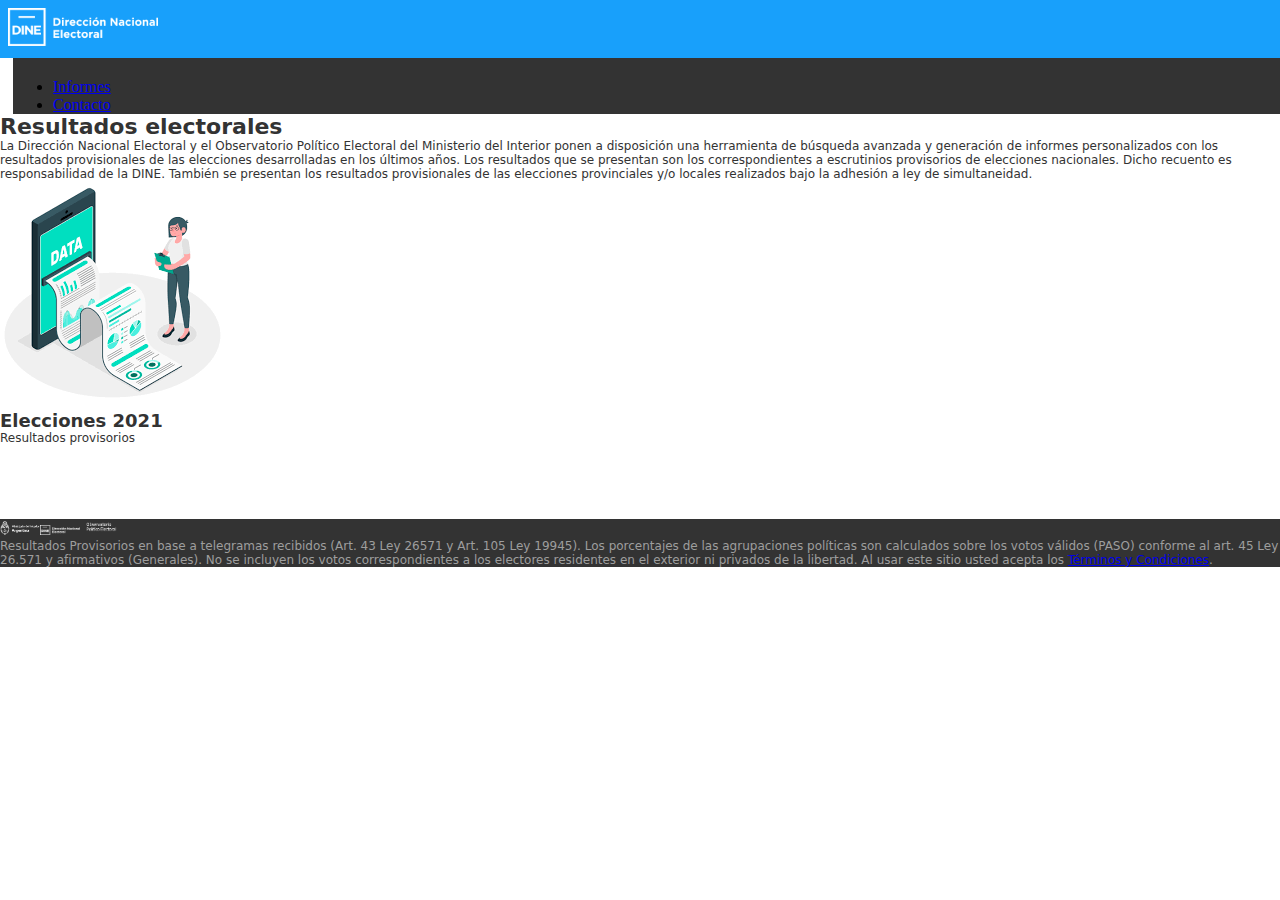
==== tup-lc2-votacion-app/index.html @ 8f476973 "Creacion, los inicios del todo" ====
<!DOCTYPE html>
<html lang="es">

<head>
    <meta charset="UTF-8" />
    <meta name="viewport" content="width=device-width, initial-scale=1.0" />
    <title>Sistema de Publicación de Resultados Electorales</title>
    <link rel="shortcut icon" type="image/png" href="img/icons/favicon-16x16.png">
    <!-- Estilos CSS -->
    <link rel="stylesheet" href="css/common.css" />
    <link rel="stylesheet" href="css/pages/index.css">
    <link rel="stylesheet" href="https://cdnjs.cloudflare.com/ajax/libs/font-awesome/5.15.4/css/all.min.css" crossorigin="anonymous" referrerpolicy="no-referrer" />
</head>

<body>
    <header>
        <!--Barra de logo portal-->
        <div class="header-page">
            <img src="img/icons/Logo_DINE_negativo.a88f983e.png" alt="logo" class="logo">
        </div>
        <!--Barra de menú principal-->
        <ul class="barra-menu">
            <li><a class="active" href="informes.html">Informes</a></li>
            <li><a href="#contact">Contacto</a></li>
        </ul>
    </header>
    <!-- Contenido principal de la página -->
    <main>
        <section id="sec-titulo">
            <!--Seccion para agregar informacion-->
            <h2>Resultados electorales</h2>
            <p>La Dirección Nacional Electoral y el Observatorio Político Electoral del Ministerio
                del Interior ponen a disposición una herramienta de búsqueda avanzada y generación
                de informes personalizados con los resultados provisionales de las elecciones
                desarrolladas en los últimos años.
                Los resultados que se presentan son los correspondientes a escrutinios provisorios de
                elecciones nacionales. Dicho recuento es responsabilidad de la DINE. También se
                presentan los resultados provisionales de las elecciones provinciales y/o locales
                realizados bajo la adhesión a ley de simultaneidad.</p>
            <div><img src="img/images.png" alt=""></div>
            <!--Seccion para "mensajes" que no se que es-->
        </section>
        <section id="sec-contenido">
            <!--Seccion para contenido de la página-->
            <h3>Elecciones 2021</h3>
            <p>Resultados provisorios</p>
            <!--Seccion iconos-->
            <svg version="1.1" id="Capa_1" xmlns="http://www.w3.org/2000/svg" xmlns:xlink="http://www.w3.org/1999/xlink"
                x="0px" y="0px" width="841.889px" height="595.281px" viewBox="0 0 841.889 595.281" enable-background="new 0 0 841.889
595.281" xml:space="preserve" class="v-icon__component theme--light"
                style="font-size: 70px; height: 70px; width: 70px;">
                <g><path fill="#FFFFFF" d="M671.434,227.503l-43.614-14.145c-2.358-1.179-4.716-1.179-8.252,1.179
c-2.357,1.179-4.715,3.536-4.715,5.894l-1.179,3.536c-9.431-8.251-22.396-
20.039-34.185-35.363V31.827
c0-7.072-5.894-11.788-11.788-11.788H198.746c-7.073,0-11.788,5.895-
11.788,11.788v530.448c0,7.072,4.715,11.787,11.788,11.787
h368.955c7.073,0,11.788-4.715,11.788-
11.787V348.917c1.179,2.357,3.536,3.536,4.715,4.716l44.794,14.145c1.179,0,2.357,0,3.5
36,0
c4.715,0,8.251-2.357,9.43-7.072s-1.179-10.609-5.894-12.967l0,0l-34.185-
11.787l30.648-102.554l34.185,10.608l0,0
c4.715,1.179,10.608-1.179,12.966-
7.072C679.685,234.576,676.149,228.682,671.434,227.503z
M555.914,550.487H210.533V43.615
h345.381v113.162c-29.47-25.934-77.799-21.218-83.693-20.039l-3.536-
34.185h35.363c5.894,0,10.609-4.715,10.609-10.609
c0-5.894-4.716-10.608-10.609-10.608H262.4c-4.715,2.357-9.43,7.072-
9.43,12.966c0,5.895,4.715,10.609,10.608,10.609h35.363
l11.787,132.022c0,2.357,1.179,5.894,2.357,8.251c2.357,2.358,4.715,3.537,7.072,3.537h1
03.731
c5.895,9.43,15.324,12.966,16.503,14.145c0,0,29.47,15.324,51.866,24.755c12.96
7,5.894,15.324,9.43,20.039,14.145
c2.357,3.537,5.894,7.073,10.609,10.609c14.146,12.967,34.185,14.146,40.078,15
.324l17.682,4.715L555.914,550.487z
M456.897,203.927l-8.251-3.536c-1.179-1.179-17.682-8.251-31.827-3.536c8.251,2.357-14.145,8.251-18.86,17.682
c-2.357,4.715-3.536,8.251-3.536,12.967h-87.229l10.608-
122.593h130.844L456.897,203.927z M585.383,319.448l-42.436-11.788
c-1.179,0-2.357,0-3.536,0c0,0-17.682,0-28.291-9.431c-3.536-3.536-5.894-
7.072-8.251-9.43
c-5.894-7.073-11.788-12.967-27.112-20.039c-22.396-9.431-50.687-24.755-
51.865-24.755c0,0-7.073-3.536-9.431-9.43
c-1.179-3.536-1.179-7.072,1.179-10.609c2.357-4.715,4.716-5.894,7.073-
7.072c5.894-2.357,14.145,1.179,17.682,2.357l62.475,25.933
c4.715,1.18,15.324,4.716,22.396-2.357c4.715-4.715,3.536-11.787-2.357-
21.218c-10.609-16.503-29.469-20.039-37.721-20.039
c-1.179,0-2.357,0-2.357,0c-1.179,0-2.357,0-3.536,0l0,0l-4.716-36.542l-1.179-
8.251c0,0,0,0,1.179,0c0,0,56.581-
8.252,76.621,24.754c15.323,25.933,38.899,50.688,56.58,62.475L585.383,319.448z">
                        </path>
                        <path fill="#FFFFFF" d="M368.49,179.174c2.357,1.179,3.536,2.357,5.894,2.357l0,0l0,0c3.536,0,5.895-
1.179,8.252-3.536
l29.469-35.363c3.536-4.715,2.357-10.609-1.179-14.146c-2.357-1.179-4.715-
2.357-7.072-2.357c-2.358,0-4.716,1.179-7.073,3.536
l-12.966,15.324l-9.431,11.788l-5.894-4.716l-4.715-3.536c-4.716-3.536-10.609-
2.357-14.146,2.357
c-3.536,4.716-2.357,10.609,2.357,14.146L368.49,179.174z"></path>
                        <path fill="#FFFFFF" d="M427.428,359.526c0-2.357,0-3.536,0-5.894c0,0,0,0,0-1.18l0,0l0,0c0-
28.29-20.039-50.688-44.793-50.688
c-24.755,0-44.794,22.397-44.794,50.688l0,0l0,0c0,2.358,0,4.716,0,7.073c14.145,16.503-23.575,40.078-23.575,67.189l0,0l0,0
c0,48.33,30.648,88.408,68.369,88.408c37.72,0,68.368-40.078,68.368-
88.408l0,0l0,0
C451.003,399.604,441.573,376.029,427.428,359.526z M382.635,495.085c23.576,0-43.615-25.933-47.151-57.76h94.302
C427.428,469.152,407.389,495.085,382.635,495.085z M406.21,344.202c-7.073-
3.536-15.324-5.894-23.575-5.894
c-8.252,0-16.503,2.357-23.576,5.894c3.537-12.967,12.967-21.218,23.576-
21.218C394.422,321.805,403.853,331.235,406.21,344.202z
M382.635,358.347c23.575,0,43.614,24.754,47.15,57.76h94.302C339.02,383.101,359.059,358.347,382.635,358.347z"></path></g></svg>
        </section>
    </main>
    <!--Pie de página-->
    <footer class="pie">
        <div><img class="img-pie1" src="img/icons/Ministerio-del-Interior_pluma.1ab9a7a7.png" alt=""><img class="img-pie2" src="img/icons/Logo_DINE_negativo.a88f983e.png" alt=""><img class="img-pie3" src="img/icons/logos_001-10.4430c8d5.png" alt=""></div>
        <div><p>Resultados Provisorios en base a telegramas recibidos (Art. 43 Ley 26571 y Art. 105 Ley 19945). Los porcentajes de las agrupaciones políticas son calculados sobre los votos válidos (PASO) conforme al art. 45 Ley 26.571 y afirmativos (Generales). No se incluyen los votos correspondientes a los electores residentes en el exterior ni privados de la libertad. Al usar este sitio usted acepta los <a href="#" target="_blank">Términos y Condiciones</a>.</p></div>
    </footer>
</body>

</html>
---- tup-lc2-votacion-app/css/common.css ----
@import url('https://fonts.googleapis.com/css?family=Roboto:100,300,400,500,700,900');

*{
    margin: 0px;
}

p{
    font-size: 12px;
    color: var(--textos);
    font-family: system-ui, -apple-system, BlinkMacSystemFont, 'Segoe UI', Roboto, Oxygen, Ubuntu, Cantarell, 'Open Sans', 'Helvetica Neue', sans-serif;
}

h1{
    font-size: 26px;
    color: var(--titulos);
    padding-bottom: 20px;
    font-family: system-ui, -apple-system, BlinkMacSystemFont, 'Segoe UI', Roboto, Oxygen, Ubuntu, Cantarell, 'Open Sans', 'Helvetica Neue', sans-serif;
}

h2{
    font-size: 22px;
    color: var(--textos);
    font-family: system-ui, -apple-system, BlinkMacSystemFont, 'Segoe UI', Roboto, Oxygen, Ubuntu, Cantarell, 'Open Sans', 'Helvetica Neue', sans-serif;
}

h3{
    font-size: 18px;
    color: var(--textos);
    font-family: system-ui, -apple-system, BlinkMacSystemFont, 'Segoe UI', Roboto, Oxygen, Ubuntu, Cantarell, 'Open Sans', 'Helvetica Neue', sans-serif;
}

.header-page{
    padding: 0.5em;
    background-color: var(--fondo-Cabecera);
    color: white;
    width: 100%;
    margin: 0px auto auto;
}

.logo{
    width: 150px;
}

.barra-menu{
    margin-left: 13px;
    margin-right: 13px;
    padding-top: 20px;
    background-color: var(--fondo-Menu);
    width: 100%;
}

.pie{
    background-color: var(--fondo-Footer);
    
}

.pie p{
    color: var(--texto-footer);
}

.img-pie1{
    width: 40px;
}

.img-pie2{
    width: 40px;
}

.img-pie3{
    width: 40px;
}

:root{
    --magenta: #ee3d8f;
    --celeste: #37bbed;
    --morado: #9283be;
    --gris-claro: #9e9e9e;
    --titulos: #333;
    --textos: #333;
    --fondo-pantalla: rgb(235, 245, 251);
    --fondo-Cabecera: #18a0fb;
    --fondo-Footer: #333;
    --fondo-Menu: #333;
    --texto-footer: #9e9e9e;
    --titulo-Grilla: #727272;
    --borde-inferior-Grilla: #727272;
    --borde-Grilla: #c5c5c5;
    --grafica-amarillo: rgb(252, 210, 0);
    --grafica-amarillo-claro: rgba(252, 210, 0, 0.3);
    --grafica-celeste: rgb(0, 169, 232);
    --grafica-celeste-claro: rgba(0, 169, 232, 0.3);
    --grafica-bordo: rgb(171, 40, 40);
    --grafica-bordo-claro: rgba(171, 40, 40, 0.3);
    --grafica-lila: rgb(112, 76, 159);
    --grafica-lila-claro: rgba(112, 76, 159, 0.5);
    --grafica-lila2: rgb(77, 46, 110);
    --grafica-lila2-claro: rgba(77, 46, 110, 0.5);
    --grafica-gris: rgb(128, 128, 128);
    --grafica-gris-claro: rgb(128, 128, 128, 0.5);
    --grafica-verde: rgb(102, 171, 60);
    --grafica-verde-claro: rgba(102, 171, 60, 0.5);
    --mensaje-usuario-amarillo: #ffc107;
    --mensaje-usuario-verde: #28a745;
    --mensaje-usuario-rojo: #dc3545;
}
---- tup-lc2-votacion-app/css/pages/index.css ----
.header-page{
    padding: 0.5em;
    background-color: var(--fondo-Cabecera);
    color: white;
    width: 100%;
    margin: 0px auto auto;
}

.logo{
    width: 150px;
}

.barra-menu{
    margin-left: 13px;
    margin-right: 13px;
    padding-top: 20px;
    background-color: var(--fondo-Menu);
    width: 100%;
}
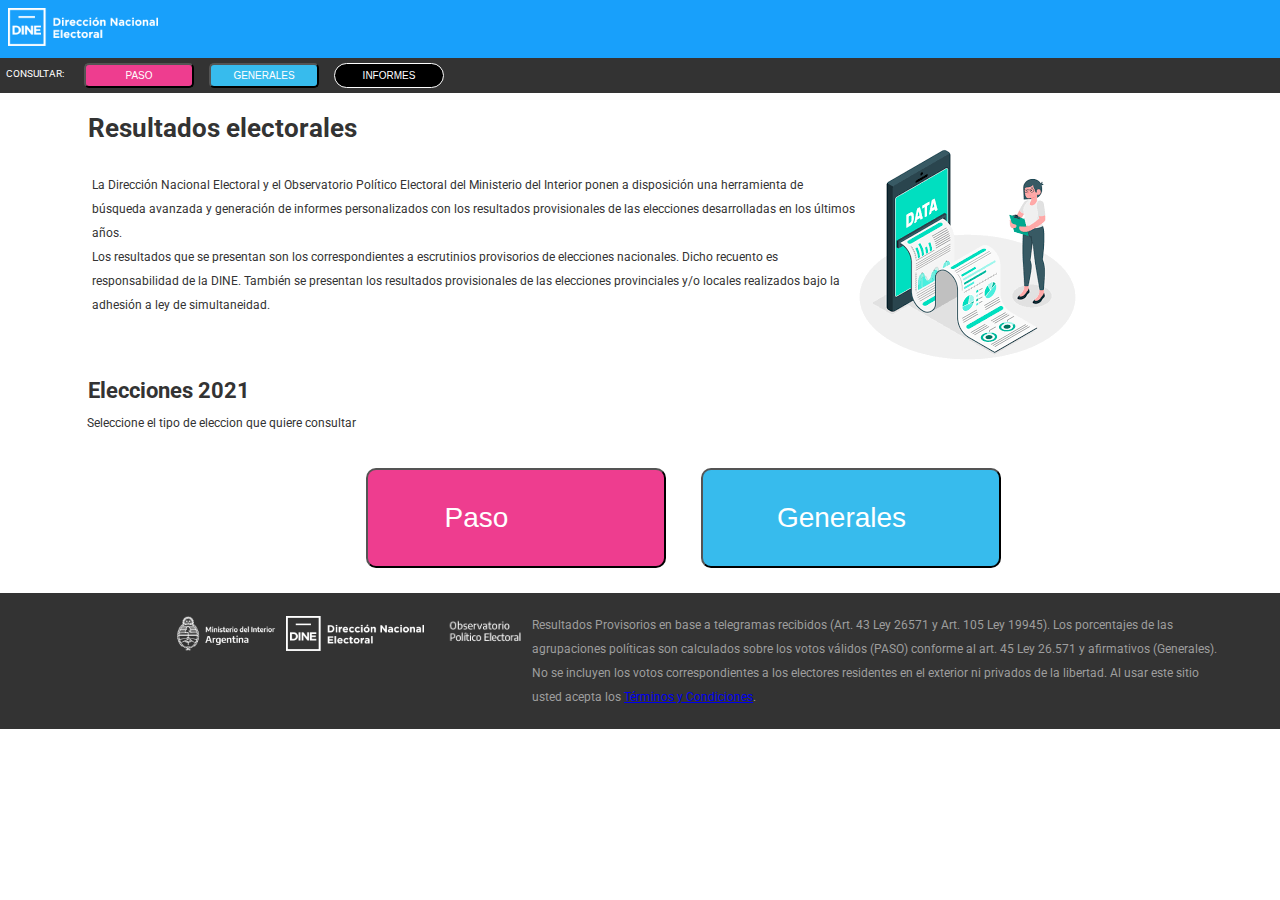
==== commit b4c58c00: "Actualizacion" ====
--- a/tup-lc2-votacion-app/index.html
+++ b/tup-lc2-votacion-app/index.html
@@ -16,102 +16,83 @@
     <header>
         <!--Barra de logo portal-->
         <div class="header-page">
-            <img src="img/icons/Logo_DINE_negativo.a88f983e.png" alt="logo" class="logo">
+            <a href="index.html"><img src="img/icons/Logo_DINE_negativo.a88f983e.png" alt="logo" class="logo"></a>
         </div>
         <!--Barra de menú principal-->
-        <ul class="barra-menu">
-            <li><a class="active" href="informes.html">Informes</a></li>
-            <li><a href="#contact">Contacto</a></li>
-        </ul>
+        <div class="barra-menu">
+            <p>CONSULTAR:</p>
+            <a href="paso.html"><button class="paso">paso</button></a>
+            <a href="generales.html"><button class="generales">generales</button></a>
+            <a href="informes.html"><button class="informes">informes</button></a>
+        </div>  
     </header>
     <!-- Contenido principal de la página -->
     <main>
         <section id="sec-titulo">
             <!--Seccion para agregar informacion-->
-            <h2>Resultados electorales</h2>
+            <h1>Resultados electorales</h1>
             <p>La Dirección Nacional Electoral y el Observatorio Político Electoral del Ministerio
                 del Interior ponen a disposición una herramienta de búsqueda avanzada y generación
                 de informes personalizados con los resultados provisionales de las elecciones
                 desarrolladas en los últimos años.
-                Los resultados que se presentan son los correspondientes a escrutinios provisorios de
+                <br>Los resultados que se presentan son los correspondientes a escrutinios provisorios de
                 elecciones nacionales. Dicho recuento es responsabilidad de la DINE. También se
                 presentan los resultados provisionales de las elecciones provinciales y/o locales
                 realizados bajo la adhesión a ley de simultaneidad.</p>
             <div><img src="img/images.png" alt=""></div>
-            <!--Seccion para "mensajes" que no se que es-->
         </section>
         <section id="sec-contenido">
             <!--Seccion para contenido de la página-->
-            <h3>Elecciones 2021</h3>
-            <p>Resultados provisorios</p>
-            <!--Seccion iconos-->
-            <svg version="1.1" id="Capa_1" xmlns="http://www.w3.org/2000/svg" xmlns:xlink="http://www.w3.org/1999/xlink"
-                x="0px" y="0px" width="841.889px" height="595.281px" viewBox="0 0 841.889 595.281" enable-background="new 0 0 841.889
-595.281" xml:space="preserve" class="v-icon__component theme--light"
-                style="font-size: 70px; height: 70px; width: 70px;">
-                <g><path fill="#FFFFFF" d="M671.434,227.503l-43.614-14.145c-2.358-1.179-4.716-1.179-8.252,1.179
-c-2.357,1.179-4.715,3.536-4.715,5.894l-1.179,3.536c-9.431-8.251-22.396-
-20.039-34.185-35.363V31.827
-c0-7.072-5.894-11.788-11.788-11.788H198.746c-7.073,0-11.788,5.895-
-11.788,11.788v530.448c0,7.072,4.715,11.787,11.788,11.787
-h368.955c7.073,0,11.788-4.715,11.788-
-11.787V348.917c1.179,2.357,3.536,3.536,4.715,4.716l44.794,14.145c1.179,0,2.357,0,3.5
-36,0
-c4.715,0,8.251-2.357,9.43-7.072s-1.179-10.609-5.894-12.967l0,0l-34.185-
-11.787l30.648-102.554l34.185,10.608l0,0
-c4.715,1.179,10.608-1.179,12.966-
-7.072C679.685,234.576,676.149,228.682,671.434,227.503z
-M555.914,550.487H210.533V43.615
-h345.381v113.162c-29.47-25.934-77.799-21.218-83.693-20.039l-3.536-
-34.185h35.363c5.894,0,10.609-4.715,10.609-10.609
-c0-5.894-4.716-10.608-10.609-10.608H262.4c-4.715,2.357-9.43,7.072-
-9.43,12.966c0,5.895,4.715,10.609,10.608,10.609h35.363
-l11.787,132.022c0,2.357,1.179,5.894,2.357,8.251c2.357,2.358,4.715,3.537,7.072,3.537h1
-03.731
-c5.895,9.43,15.324,12.966,16.503,14.145c0,0,29.47,15.324,51.866,24.755c12.96
-7,5.894,15.324,9.43,20.039,14.145
-c2.357,3.537,5.894,7.073,10.609,10.609c14.146,12.967,34.185,14.146,40.078,15
-.324l17.682,4.715L555.914,550.487z
-M456.897,203.927l-8.251-3.536c-1.179-1.179-17.682-8.251-31.827-3.536c8.251,2.357-14.145,8.251-18.86,17.682
-c-2.357,4.715-3.536,8.251-3.536,12.967h-87.229l10.608-
-122.593h130.844L456.897,203.927z M585.383,319.448l-42.436-11.788
-c-1.179,0-2.357,0-3.536,0c0,0-17.682,0-28.291-9.431c-3.536-3.536-5.894-
-7.072-8.251-9.43
-c-5.894-7.073-11.788-12.967-27.112-20.039c-22.396-9.431-50.687-24.755-
-51.865-24.755c0,0-7.073-3.536-9.431-9.43
-c-1.179-3.536-1.179-7.072,1.179-10.609c2.357-4.715,4.716-5.894,7.073-
-7.072c5.894-2.357,14.145,1.179,17.682,2.357l62.475,25.933
-c4.715,1.18,15.324,4.716,22.396-2.357c4.715-4.715,3.536-11.787-2.357-
-21.218c-10.609-16.503-29.469-20.039-37.721-20.039
-c-1.179,0-2.357,0-2.357,0c-1.179,0-2.357,0-3.536,0l0,0l-4.716-36.542l-1.179-
-8.251c0,0,0,0,1.179,0c0,0,56.581-
-8.252,76.621,24.754c15.323,25.933,38.899,50.688,56.58,62.475L585.383,319.448z">
+            <h2>Elecciones 2021</h2>
+            <p>Seleccione el tipo de eleccion que quiere consultar</p>
+            <a href="paso.html"><button class="paso2">Paso<div class="urna">
+                <svg version="1.1" id="Capa_1" xmlns="http://www.w3.org/2000/svg" xmlns:xlink="http://www.w3.org/1999/xlink" x="0px"
+                    y="0px" width="841.889px" height="595.281px" viewBox="0 0 841.889 595.281"
+                    enable-background="new 0 0 841.889 595.281" xml:space="preserve" class="v-icon__component theme--light"
+                    style="font-size: 70px; height: 70px; width: 70px;">
+                    <g>
+                        <path fill="#FFFFFF"
+                            d="M671.434,227.503l-43.614-14.145c-2.358-1.179-4.716-1.179-8.252,1.179 c-2.357,1.179-4.715,3.536-4.715,5.894l-1.179,3.536c-9.431-8.251-22.396-20.039-34.185-35.363V31.827 c0-7.072-5.894-11.788-11.788-11.788H198.746c-7.073,0-11.788,5.895-11.788,11.788v530.448c0,7.072,4.715,11.787,11.788,11.787 h368.955c7.073,0,11.788-4.715,11.788-11.787V348.917c1.179,2.357,3.536,3.536,4.715,4.716l44.794,14.145c1.179,0,2.357,0,3.536,0 c4.715,0,8.251-2.357,9.43-7.072s-1.179-10.609-5.894-12.967l0,0l-34.185-11.787l30.648-102.554l34.185,10.608l0,0 c4.715,1.179,10.608-1.179,12.966-7.072C679.685,234.576,676.149,228.682,671.434,227.503z M555.914,550.487H210.533V43.615 h345.381v113.162c-29.47-25.934-77.799-21.218-83.693-20.039l-3.536-34.185h35.363c5.894,0,10.609-4.715,10.609-10.609 c0-5.894-4.716-10.608-10.609-10.608H262.4c-4.715,2.357-9.43,7.072-9.43,12.966c0,5.895,4.715,10.609,10.608,10.609h35.363 l-11.787,132.022c0,2.357,1.179,5.894,2.357,8.251c2.357,2.358,4.715,3.537,7.072,3.537h103.731 c5.895,9.43,15.324,12.966,16.503,14.145c0,0,29.47,15.324,51.866,24.755c12.967,5.894,15.324,9.43,20.039,14.145 c2.357,3.537,5.894,7.073,10.609,10.609c14.146,12.967,34.185,14.146,40.078,15.324l17.682,4.715L555.914,550.487z M456.897,203.927l-8.251-3.536c-1.179-1.179-17.682-8.251-31.827-3.536c-8.251,2.357-14.145,8.251-18.86,17.682 c-2.357,4.715-3.536,8.251-3.536,12.967h-87.229l10.608-122.593h130.844L456.897,203.927z M585.383,319.448l-42.436-11.788 c-1.179,0-2.357,0-3.536,0c0,0-17.682,0-28.291-9.431c-3.536-3.536-5.894-7.072-8.251-9.43 c-5.894-7.073-11.788-12.967-27.112-20.039c-22.396-9.431-50.687-24.755-51.865-24.755c0,0-7.073-3.536-9.431-9.43 c-1.179-3.536-1.179-7.072,1.179-10.609c2.357-4.715,4.716-5.894,7.073-7.072c5.894-2.357,14.145,1.179,17.682,2.357l62.475,25.933 c4.715,1.18,15.324,4.716,22.396-2.357c4.715-4.715,3.536-11.787-2.357-21.218c-10.609-16.503-29.469-20.039-37.721-20.039 c-1.179,0-2.357,0-2.357,0c-1.179,0-2.357,0-3.536,0l0,0l-4.716-36.542l-1.179-8.251c0,0,0,0,1.179,09c0,0,56.581-8.252,76.621,24.754c15.323,25.933,38.899,50.688,56.58,62.475L585.383,319.448z">
                         </path>
-                        <path fill="#FFFFFF" d="M368.49,179.174c2.357,1.179,3.536,2.357,5.894,2.357l0,0l0,0c3.536,0,5.895-
-1.179,8.252-3.536
-l29.469-35.363c3.536-4.715,2.357-10.609-1.179-14.146c-2.357-1.179-4.715-
-2.357-7.072-2.357c-2.358,0-4.716,1.179-7.073,3.536
-l-12.966,15.324l-9.431,11.788l-5.894-4.716l-4.715-3.536c-4.716-3.536-10.609-
-2.357-14.146,2.357
-c-3.536,4.716-2.357,10.609,2.357,14.146L368.49,179.174z"></path>
-                        <path fill="#FFFFFF" d="M427.428,359.526c0-2.357,0-3.536,0-5.894c0,0,0,0,0-1.18l0,0l0,0c0-
-28.29-20.039-50.688-44.793-50.688
-c-24.755,0-44.794,22.397-44.794,50.688l0,0l0,0c0,2.358,0,4.716,0,7.073c14.145,16.503-23.575,40.078-23.575,67.189l0,0l0,0
-c0,48.33,30.648,88.408,68.369,88.408c37.72,0,68.368-40.078,68.368-
-88.408l0,0l0,0
-C451.003,399.604,441.573,376.029,427.428,359.526z M382.635,495.085c23.576,0-43.615-25.933-47.151-57.76h94.302
-C427.428,469.152,407.389,495.085,382.635,495.085z M406.21,344.202c-7.073-
-3.536-15.324-5.894-23.575-5.894
-c-8.252,0-16.503,2.357-23.576,5.894c3.537-12.967,12.967-21.218,23.576-
-21.218C394.422,321.805,403.853,331.235,406.21,344.202z
-M382.635,358.347c23.575,0,43.614,24.754,47.15,57.76h94.302C339.02,383.101,359.059,358.347,382.635,358.347z"></path></g></svg>
+                        <path fill="#FFFFFF"
+                            d="M368.49,179.174c2.357,1.179,3.536,2.357,5.894,2.357l0,0l0,0c3.536,0,5.895-1.179,8.252-3.536 l29.469-35.363c3.536-4.715,2.357-10.609-1.179-14.146c-2.357-1.179-4.715-2.357-7.072-2.357c-2.358,0-4.716,1.179-7.073,3.536 l-12.966,15.324l-9.431,11.788l-5.894-4.716l-4.715-3.536c-4.716-3.536-10.609-2.357-14.146,2.357 c-3.536,4.716-2.357,10.609,2.357,14.146L368.49,179.174z">
+                        </path>
+                        <path fill="#FFFFFF"
+                            d="M427.428,359.526c0-2.357,0-3.536,0-5.894c0,0,0,0,0-1.18l0,0l0,0c0-28.29-20.039-50.688-44.793-50.688 c-24.755,0-44.794,22.397-44.794,50.688l0,0l0,0c0,2.358,0,4.716,0,7.073c-14.145,16.503-23.575,40.078-23.575,67.189l0,0l0,0 c0,48.33,30.648,88.408,68.369,88.408c37.72,0,68.368-40.078,68.368-88.408l0,0l0,0 C451.003,399.604,441.573,376.029,427.428,359.526z M382.635,495.085c-23.576,0-43.615-25.933-47.151-57.76h94.302 C427.428,469.152,407.389,495.085,382.635,495.085z M406.21,344.202c-7.073-3.536-15.324-5.894-23.575-5.894 c-8.252,0-16.503,2.357-23.576,5.894c3.537-12.967,12.967-21.218,23.576-21.218C394.422,321.805,403.853,331.235,406.21,344.202z M382.635,358.347c23.575,0,43.614,24.754,47.15,57.76h-94.302C339.02,383.101,359.059,358.347,382.635,358.347z">
+                        </path>
+                    </g>
+                </svg>
+            </div></button></a>
+            <a href="generales.html"><button class="generales2">Generales<div class="urna">
+                <svg version="1.1" id="Capa_1" xmlns="http://www.w3.org/2000/svg" xmlns:xlink="http://www.w3.org/1999/xlink" x="0px"
+                    y="0px" width="841.889px" height="595.281px" viewBox="0 0 841.889 595.281"
+                    enable-background="new 0 0 841.889 595.281" xml:space="preserve" class="v-icon__component theme--light"
+                    style="font-size: 70px; height: 70px; width: 70px;">
+                    <g>
+                        <path fill="#FFFFFF"
+                            d="M671.434,227.503l-43.614-14.145c-2.358-1.179-4.716-1.179-8.252,1.179 c-2.357,1.179-4.715,3.536-4.715,5.894l-1.179,3.536c-9.431-8.251-22.396-20.039-34.185-35.363V31.827 c0-7.072-5.894-11.788-11.788-11.788H198.746c-7.073,0-11.788,5.895-11.788,11.788v530.448c0,7.072,4.715,11.787,11.788,11.787 h368.955c7.073,0,11.788-4.715,11.788-11.787V348.917c1.179,2.357,3.536,3.536,4.715,4.716l44.794,14.145c1.179,0,2.357,0,3.536,0 c4.715,0,8.251-2.357,9.43-7.072s-1.179-10.609-5.894-12.967l0,0l-34.185-11.787l30.648-102.554l34.185,10.608l0,0 c4.715,1.179,10.608-1.179,12.966-7.072C679.685,234.576,676.149,228.682,671.434,227.503z M555.914,550.487H210.533V43.615 h345.381v113.162c-29.47-25.934-77.799-21.218-83.693-20.039l-3.536-34.185h35.363c5.894,0,10.609-4.715,10.609-10.609 c0-5.894-4.716-10.608-10.609-10.608H262.4c-4.715,2.357-9.43,7.072-9.43,12.966c0,5.895,4.715,10.609,10.608,10.609h35.363 l-11.787,132.022c0,2.357,1.179,5.894,2.357,8.251c2.357,2.358,4.715,3.537,7.072,3.537h103.731 c5.895,9.43,15.324,12.966,16.503,14.145c0,0,29.47,15.324,51.866,24.755c12.967,5.894,15.324,9.43,20.039,14.145 c2.357,3.537,5.894,7.073,10.609,10.609c14.146,12.967,34.185,14.146,40.078,15.324l17.682,4.715L555.914,550.487z M456.897,203.927l-8.251-3.536c-1.179-1.179-17.682-8.251-31.827-3.536c-8.251,2.357-14.145,8.251-18.86,17.682 c-2.357,4.715-3.536,8.251-3.536,12.967h-87.229l10.608-122.593h130.844L456.897,203.927z M585.383,319.448l-42.436-11.788 c-1.179,0-2.357,0-3.536,0c0,0-17.682,0-28.291-9.431c-3.536-3.536-5.894-7.072-8.251-9.43 c-5.894-7.073-11.788-12.967-27.112-20.039c-22.396-9.431-50.687-24.755-51.865-24.755c0,0-7.073-3.536-9.431-9.43 c-1.179-3.536-1.179-7.072,1.179-10.609c2.357-4.715,4.716-5.894,7.073-7.072c5.894-2.357,14.145,1.179,17.682,2.357l62.475,25.933 c4.715,1.18,15.324,4.716,22.396-2.357c4.715-4.715,3.536-11.787-2.357-21.218c-10.609-16.503-29.469-20.039-37.721-20.039 c-1.179,0-2.357,0-2.357,0c-1.179,0-2.357,0-3.536,0l0,0l-4.716-36.542l-1.179-8.251c0,0,0,0,1.179,09c0,0,56.581-8.252,76.621,24.754c15.323,25.933,38.899,50.688,56.58,62.475L585.383,319.448z">
+                        </path>
+                        <path fill="#FFFFFF"
+                            d="M368.49,179.174c2.357,1.179,3.536,2.357,5.894,2.357l0,0l0,0c3.536,0,5.895-1.179,8.252-3.536 l29.469-35.363c3.536-4.715,2.357-10.609-1.179-14.146c-2.357-1.179-4.715-2.357-7.072-2.357c-2.358,0-4.716,1.179-7.073,3.536 l-12.966,15.324l-9.431,11.788l-5.894-4.716l-4.715-3.536c-4.716-3.536-10.609-2.357-14.146,2.357 c-3.536,4.716-2.357,10.609,2.357,14.146L368.49,179.174z">
+                        </path>
+                        <path fill="#FFFFFF"
+                            d="M427.428,359.526c0-2.357,0-3.536,0-5.894c0,0,0,0,0-1.18l0,0l0,0c0-28.29-20.039-50.688-44.793-50.688 c-24.755,0-44.794,22.397-44.794,50.688l0,0l0,0c0,2.358,0,4.716,0,7.073c-14.145,16.503-23.575,40.078-23.575,67.189l0,0l0,0 c0,48.33,30.648,88.408,68.369,88.408c37.72,0,68.368-40.078,68.368-88.408l0,0l0,0 C451.003,399.604,441.573,376.029,427.428,359.526z M382.635,495.085c-23.576,0-43.615-25.933-47.151-57.76h94.302 C427.428,469.152,407.389,495.085,382.635,495.085z M406.21,344.202c-7.073-3.536-15.324-5.894-23.575-5.894 c-8.252,0-16.503,2.357-23.576,5.894c3.537-12.967,12.967-21.218,23.576-21.218C394.422,321.805,403.853,331.235,406.21,344.202z M382.635,358.347c23.575,0,43.614,24.754,47.15,57.76h-94.302C339.02,383.101,359.059,358.347,382.635,358.347z">
+                        </path>
+                    </g>
+                </svg>
+            </div></button></a>
+            <!--Seccion iconos URNA-->      
+    
         </section>
     </main>
     <!--Pie de página-->
     <footer class="pie">
-        <div><img class="img-pie1" src="img/icons/Ministerio-del-Interior_pluma.1ab9a7a7.png" alt=""><img class="img-pie2" src="img/icons/Logo_DINE_negativo.a88f983e.png" alt=""><img class="img-pie3" src="img/icons/logos_001-10.4430c8d5.png" alt=""></div>
+        <div><img class="img1" src="img/icons/Ministerio-del-Interior_pluma.1ab9a7a7.png" alt="">
+            <img class="img2" src="img/icons/Logo_DINE_negativo.a88f983e.png" alt="">
+            <img class="img3" src="img/icons/logos_001-10.4430c8d5.png" alt="">
+        </div>
         <div><p>Resultados Provisorios en base a telegramas recibidos (Art. 43 Ley 26571 y Art. 105 Ley 19945). Los porcentajes de las agrupaciones políticas son calculados sobre los votos válidos (PASO) conforme al art. 45 Ley 26.571 y afirmativos (Generales). No se incluyen los votos correspondientes a los electores residentes en el exterior ni privados de la libertad. Al usar este sitio usted acepta los <a href="#" target="_blank">Términos y Condiciones</a>.</p></div>
     </footer>
 </body>
-
+<!---->
 </html>--- a/tup-lc2-votacion-app/css/common.css
+++ b/tup-lc2-votacion-app/css/common.css
@@ -2,38 +2,39 @@
 
 *{
     margin: 0px;
+    box-sizing: border-box;
 }
 
 p{
     font-size: 12px;
     color: var(--textos);
-    font-family: system-ui, -apple-system, BlinkMacSystemFont, 'Segoe UI', Roboto, Oxygen, Ubuntu, Cantarell, 'Open Sans', 'Helvetica Neue', sans-serif;
+    font-family: 'Roboto', sans-serif;
 }
 
 h1{
     font-size: 26px;
     color: var(--titulos);
     padding-bottom: 20px;
-    font-family: system-ui, -apple-system, BlinkMacSystemFont, 'Segoe UI', Roboto, Oxygen, Ubuntu, Cantarell, 'Open Sans', 'Helvetica Neue', sans-serif;
+    font-family: 'Roboto', sans-serif;
 }
 
 h2{
     font-size: 22px;
     color: var(--textos);
-    font-family: system-ui, -apple-system, BlinkMacSystemFont, 'Segoe UI', Roboto, Oxygen, Ubuntu, Cantarell, 'Open Sans', 'Helvetica Neue', sans-serif;
+    font-family: 'Roboto', sans-serif;
 }
 
 h3{
     font-size: 18px;
     color: var(--textos);
-    font-family: system-ui, -apple-system, BlinkMacSystemFont, 'Segoe UI', Roboto, Oxygen, Ubuntu, Cantarell, 'Open Sans', 'Helvetica Neue', sans-serif;
+    font-family: 'Roboto', sans-serif;
 }
 
 .header-page{
     padding: 0.5em;
     background-color: var(--fondo-Cabecera);
     color: white;
-    width: 100%;
+    width: 90%;
     margin: 0px auto auto;
 }
 
@@ -41,34 +42,49 @@
     width: 150px;
 }
 
-.barra-menu{
-    margin-left: 13px;
-    margin-right: 13px;
-    padding-top: 20px;
+ul{
+    margin-left: 0px;
+    padding-top: 5px; 
     background-color: var(--fondo-Menu);
     width: 100%;
 }
 
 .pie{
+    display: grid;
+    grid-template-columns: 40% 60%;
     background-color: var(--fondo-Footer);
+}
+
+.pie img{
+    position: relative;
+    left: 170px;
+    margin-left: 6px;
+    padding-top: 10px;
+    margin-top: 10px;
+}
+
+.img1{
+    width: 100px;
+}
+
+.img2{ 
+    width: 138px;
+    height: auto;
     
+}
+
+.img3{
+    height: 48px;
 }
 
 .pie p{
     color: var(--texto-footer);
+    padding: 20px;
+    margin-right: 30px;
+    line-height: 2;
 }
 
-.img-pie1{
-    width: 40px;
-}
 
-.img-pie2{
-    width: 40px;
-}
-
-.img-pie3{
-    width: 40px;
-}
 
 :root{
     --magenta: #ee3d8f;
--- a/tup-lc2-votacion-app/css/pages/index.css
+++ b/tup-lc2-votacion-app/css/pages/index.css
@@ -11,9 +11,145 @@
 }
 
 .barra-menu{
-    margin-left: 13px;
-    margin-right: 13px;
-    padding-top: 20px;
+    display: flex;
+    height: 35px;
     background-color: var(--fondo-Menu);
     width: 100%;
+}
+
+.barra-menu p{
+    color: white;
+    margin-top: 10px;
+    font-size: 10px;
+    margin-left: 6px;
+}
+
+.barra-menu button{
+    position: relative;
+    margin: 5px;
+    margin-left: 10px;
+    left: 10px;
+    width: 110px;
+    height: 25px;
+}
+
+.paso{
+    background-color: var(--magenta);
+    border-radius: 5px;
+    color: #fff;
+    font-size: 10px;
+    text-transform: uppercase;
+}
+
+.paso:hover{
+    background-color: var(--gris-claro);
+}
+
+.generales{
+    background-color: var(--celeste);
+    border-radius: 5px;
+    color: #fff;
+    font-size: 10px;
+    text-transform: uppercase;
+}
+
+.generales:hover{
+    background-color: var(--gris-claro);
+}
+
+.informes{
+    background-color: black;
+    border-radius: 15px;
+    border: 1px solid white;
+    color: #fff;
+    font-size: 10px;
+    text-transform: uppercase;
+}
+
+.informes:hover{
+    background-color: var(--gris-claro);
+}
+
+#sec-titulo{
+    display: flex;
+    
+}
+
+#sec-titulo h1{
+    white-space: nowrap;
+    padding-top: 20px;
+    margin-left: 88px;
+}
+
+#sec-titulo p{
+    padding-top: 80px;
+    margin-left: -265px;
+    line-height: 2;
+    
+}
+
+#sec-titulo img{
+    float: left;
+    margin-top: 50px;
+    margin-right: 200px;
+    right: 300px;
+    
+}
+
+#sec-contenido{
+    display: flex;
+}
+
+#sec-contenido h2{
+    white-space: nowrap;
+    padding-top: 10px;
+    margin-left: 88px;
+}
+
+#sec-contenido p{
+    padding-top: 48px;
+    margin-left: -163px;
+}
+
+#sec-contenido button{
+    margin-top: 100px;
+    margin-left: 10px;
+}
+
+.paso2{
+    background-color: var(--magenta);
+    border-radius: 10px;
+    margin: 25px;
+    height: 100px;
+    width: 300px;
+    padding: 1px;
+    color: #fff;
+    font-size: 28px;
+    padding-right: 80px;
+}
+
+.paso2:hover{
+    background-color: var(--gris-claro);
+}
+
+.generales2{
+    background-color: var(--celeste);
+    border-radius: 10px;
+    margin: 25px;
+    height: 100px;
+    width: 300px;
+    padding: 1px;
+    color: #fff;
+    font-size: 28px;
+    padding-right: 20px;
+}
+
+.generales2:hover{
+    background-color: var(--gris-claro);
+}
+
+.urna{
+    position: absolute;
+    bottom: 50px;
+    
 }